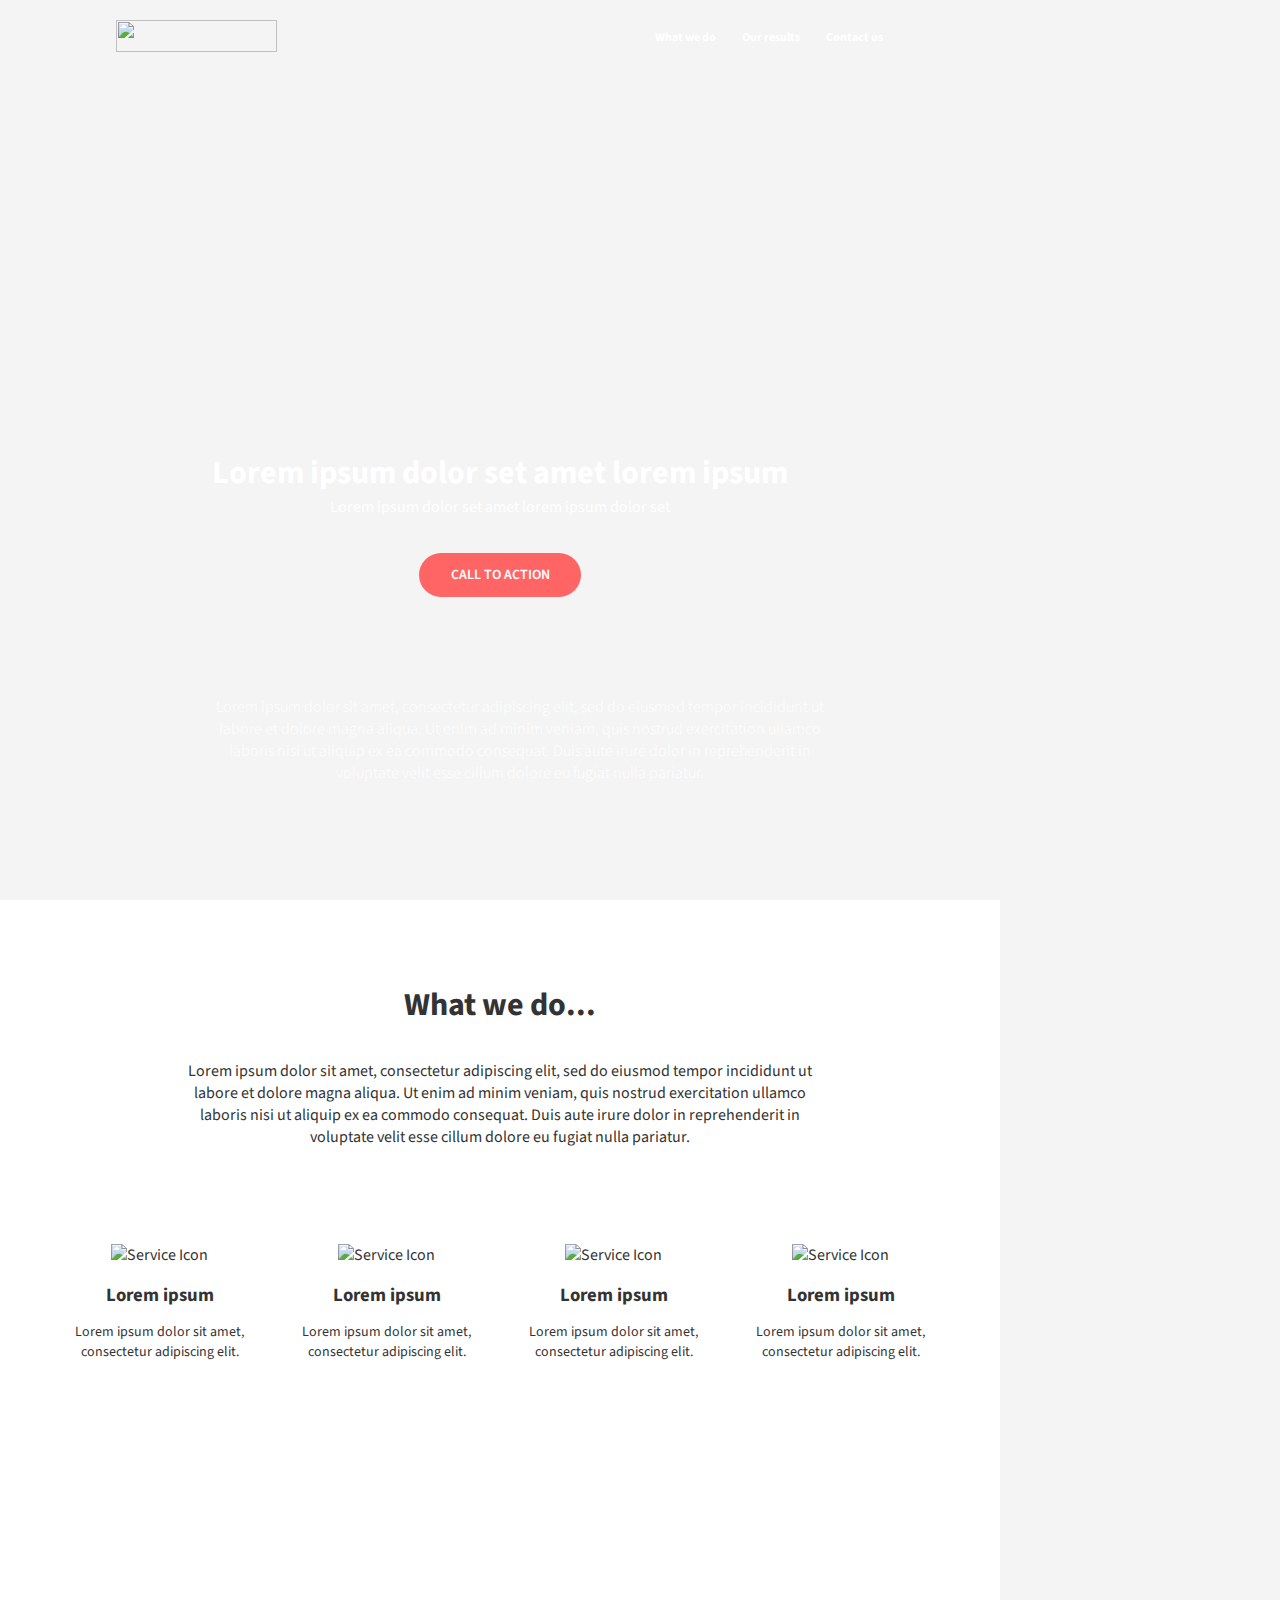
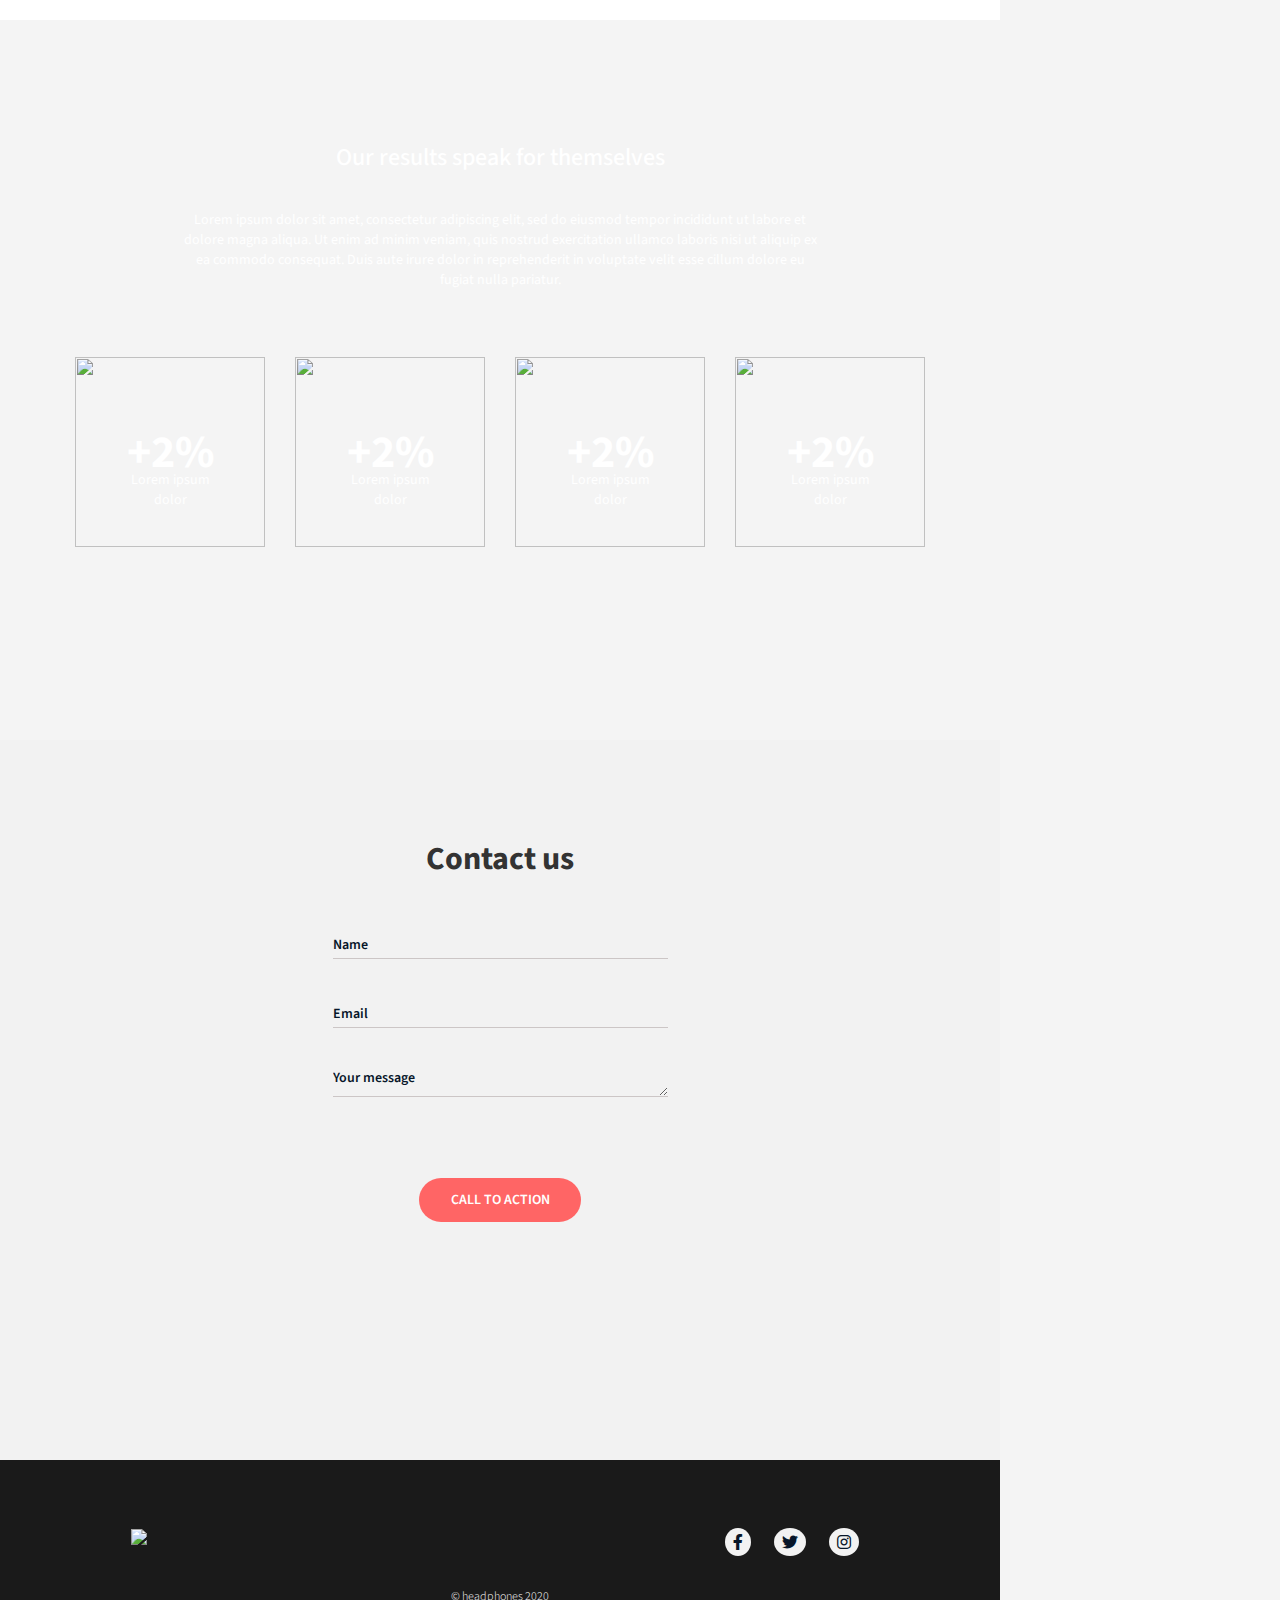
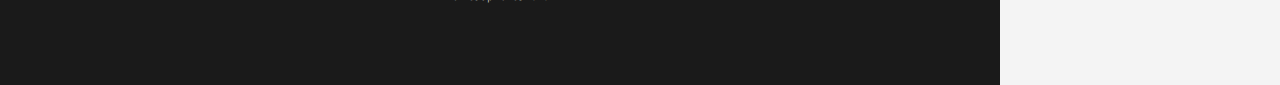
==== headphones/1-index.html @ 0f5f06b7 "Modify name of files and make nav bar link navigable" ====
<!DOCTYPE html>
<html lang="en">
<head>
    <meta charset="UTF-8">
    <meta name="viewport" content="width=device-width, initial-scale=1.0">
    <title>Headphones</title>
    <link rel="stylesheet" href="1-styles.css">
    <link rel="stylesheet" href="https://cdnjs.cloudflare.com/ajax/libs/font-awesome/6.0.0-beta3/css/all.min.css">
</head>
<body>
    <header>
        <nav>
            <img class="logo" src="/images/logo_headphones.png"></img>
            <ul>
                <li><a href="#what-we-do">What we do</a></li>
                <li><a href="#results">Our results</a></li>
                <li><a href="#contact-us">Contact us</a></li>
            </ul>
        </nav>
        <div class="hero-text">
          <h1>Lorem ipsum dolor set amet lorem ipsum</h1>
          <p class="sub-title">Lorem ipsum dolor set amet lorem ipsum dolor set</p>
          <button class="cta-button">CALL TO ACTION</button>
          <p class="description">Lorem ipsum dolor sit amet, consectetur adipiscing elit, sed do eiusmod tempor incididunt ut labore et dolore magna aliqua. Ut enim ad minim veniam, quis nostrud exercitation ullamco laboris nisi ut aliquip ex ea commodo consequat. Duis aute irure dolor in reprehenderit in voluptate velit esse cillum dolore eu fugiat nulla pariatur.</p>
        </div>
    </header>
    <section id="what-we-do">
      <div class="text">
        <h2>What we do...</h2>
        <p>Lorem ipsum dolor sit amet, consectetur adipiscing elit, sed do eiusmod tempor incididunt ut labore et dolore magna aliqua. Ut enim ad minim veniam, quis nostrud exercitation ullamco laboris nisi ut aliquip ex ea commodo consequat. Duis aute irure dolor in reprehenderit in voluptate velit esse cillum dolore eu fugiat nulla pariatur.</p>
      </div>
        
        <div class="services">
            <div class="service">
                <img src="/images/sound-frecuency.png" alt="Service Icon">
                <h3>Lorem ipsum</h3>
                <p>Lorem ipsum dolor sit amet, consectetur adipiscing elit.</p>
            </div>
            <div class="service">
                <img src="/images/video.png" alt="Service Icon">
                <h3>Lorem ipsum</h3>
                <p>Lorem ipsum dolor sit amet, consectetur adipiscing elit.</p>
            </div>
            <div class="service">
                <img src="/images/music.png" alt="Service Icon">
                <h3>Lorem ipsum</h3>
                <p>Lorem ipsum dolor sit amet, consectetur adipiscing elit.</p>
            </div>
            <div class="service">
                <img src="/images/hearing.png" alt="Service Icon">
                <h3>Lorem ipsum</h3>
                <p>Lorem ipsum dolor sit amet, consectetur adipiscing elit.</p>
            </div>
        </div>
    </section>
    <section id="results">
        <h2>Our results speak for themselves</h2>
        <p class="sub-txt">Lorem ipsum dolor sit amet, consectetur adipiscing elit, sed do eiusmod tempor incididunt ut labore et dolore magna aliqua. Ut enim ad minim veniam, quis nostrud exercitation ullamco laboris nisi ut aliquip ex ea commodo consequat. Duis aute irure dolor in reprehenderit in voluptate velit esse cillum dolore eu fugiat nulla pariatur.</p>
        <div class="stats">
            <div class="stat">
              <img src="/images/pentagone.png" alt="">
                <span>+2%</span>
                <p>Lorem ipsum dolor</p>
            </div>
            <div class="stat">
              <img src="/images/pentagone.png" alt="">
                <span>+2%</span>
                <p>Lorem ipsum dolor</p>
            </div>
            <div class="stat">
              <img src="/images/pentagone.png" alt="">
                <span>+2%</span>
                <p>Lorem ipsum dolor</p>
            </div>
            <div class="stat">
              <img src="/images/pentagone.png" alt="">
                <span>+2%</span>
                <p>Lorem ipsum dolor</p>
            </div>
        </div>
    </section>
    <section id="contact-us">
        <h2>Contact us</h2>
        <form>
            <input type="text" name="name" placeholder="Name">
            <input type="email" name="email" placeholder="Email">
            <textarea name="message" placeholder="Your message"></textarea>
            <button type="submit" class="cta-button">CALL TO ACTION</button>
        </form>
    </section>
    <footer>
      <div class="logo-icons">
        <img class="footer-logo" src="/images/logo_headphones.png"></img>
       
        <div class="socials">
          <a href="#"><i class="fab fa-facebook-f"></i></a>
          <a href="#"><i class="fab fa-twitter"></i></a>
          <a href="#"><i class="fab fa-instagram"></i></a>
      </div>
    </div>
      <p>&copy; headphones 2020</p>
    </footer>
</body>
</html>
---- headphones/1-styles.css ----
@import url('https://fonts.googleapis.com/css2?family=Source+Sans+3:ital,wght@0,200..900;1,200..900&display=swap');

* {
  margin: 0;
  padding: 0;
  box-sizing: border-box;
  font-family:'Source Sans 3', sans-serif;
}

body {
  color: #333;
  background: #f4f4f4;
  max-width: 1000px;
  text-align: center;
}

header {
  background: url('/images/headphones_hero_1.jpg') no-repeat center center/cover;
  color: #fff;
  height: 100vh;
  display: flex;
  flex-direction: column;
  text-align: center;
  position: relative;
}

nav {
  display: flex;
  justify-content: space-around;
  align-items: center;
  padding: 20px;
  gap: 10em;
}

nav .logo{
  width: 161px;
  height: 32px;
}

nav ul {
  list-style: none;
  display: flex;
  width: 255px;
  height: 15px;
}

nav ul li {
  margin-left: 26px;
  font-size: 12px;
  font-weight: 700;
}

nav ul li a {
  color: #fff;
  text-decoration: none;
}

nav ul li a:hover, nav ul li a:active {
  color: #FF6565;
  
}

.hero-text {
  max-width: 637px;
  max-height: 313px;
  margin: auto;
  padding: 20px;
}

.hero-text h1{
  margin-top: 100px;
}

.hero-text sub-title{
  font-size: 16px;
  font-weight: 600;
}

.hero-text .description{
  font-size: 16px;
  font-weight: 300;
  margin-top: 4em;
  width: 637px;
}

.cta-button {
  background: #FF6565;
  color: #fff;
  width: 162px;
  height: 44px;
  border: 1px #979797;
  border-radius: 50px;
  text-align: center;
  font-size: 14px;
  font-weight: 600;
  cursor: pointer;
  transition: background 0.3s;
  margin: 2.5em auto;
}

.cta-button:hover,.cta-button:active {
  opacity: 0.9;
}

/* SERVICES */

#what-we-do{
  text-align: center;
  padding: 50px 20px;
  background: #fff;
  height: 80vh;
}

#what-we-do .text{
  max-width: 637px;
  max-height: 184px;
  margin: 30px auto;
}

#what-we-do .text p{
  font-weight: 400;
  font-size: 16px;
  margin-top: 2em;
  margin-bottom: 6em;
}

#what-we-do .text h2{
  font-size: 32px;
  width: 207px;
  margin: 1em auto;
}

.services{
  display: flex;
  justify-content: center;
  gap: 20px;
  flex-wrap: wrap;
  max-width: 1002px;
  margin: 0 auto;
  
}

.service{
  width: 207px;
}

.service p{
  font-size: 14px;
  font-weight: 400;
  width: 207px;
  margin-top: 1em;
}

.service img {
  height: 80px;
  width: 80px;
  margin-bottom: 1em;
}

/* RESULTS */

#results{
  background: url('/images/headphones_hero_2.jpg') no-repeat center center/cover;
  color: #fff;
  height: 80vh;
  text-align: center;
  position: relative;
  padding: 120px 20px;
}

#results h2{
  font-weight: 500;
}

#results .sub-txt{
  font-weight: 400;
  font-size: 14px;
  width: 637px;
  text-align: center;
  margin: 2.5em auto;
}

.stat {
  position: relative;
  margin-top: 2em;
  text-align: center;
  width: 200px;
  display: flex;
  flex-direction: column;
  align-items: center;
  justify-content: center;
}

.stats{
  display: flex;
  justify-content: center;
  gap: 20px;
  flex-wrap: wrap;
}

.stat img{
  width: 190px;
  height: 190px;
}
.stat span {
  font-size: 46px;
  font-weight: 700;
  position: absolute;
  top: 50%;
  left: 50%;
  transform: translate(-50%, -50%);
  z-index: 1;
}

.stat p {
  position: absolute;
  top: 70%;
  left: 50%;
  transform: translate(-50%, -50%);
  z-index: 1;
  font-size: 14px;
  font-weight: 400;
  width: 111px;
}

/* CONTACT */

#contact-us{
  background-color: #f2f2f2;
  height: 80vh;
}

#contact-us h2{
  text-align: center;
  padding-top: 3em;
  padding-bottom: 1.5em;
  font-size: 32px;
}

#contact-us form {
  max-width: 335px;
  margin: 0 auto;
}

#contact-us input, #contact-us textarea {
  width: 335px;
  margin-bottom: 40px;
  background-color: #f2f2f2;
  border: none;
  border-bottom: 1px solid #ccc6c6;
  height: 29px;
  
}

#contact-us textarea::placeholder, #contact-us input::placeholder{
  font-size: 14px;
  font-weight: 600;
  color: #071629;
}

.contact-us button{
  display: flex;
  justify-content: center;
  align-items: center;
  margin-top: 0;
}

/* FOOTER */

footer {
  text-align: center;
  padding: 20px 0;
  background: #1a1a1a;
  color: #fff;
  height: 25vh;
}

.footer-logo {
  margin-bottom: 10px;
  width: 161px;
}

.socials a {
  margin: 0 10px;
  display: inline-block;
}

.socials i{
  color: #071629;
  background-color: #f2f2f2;
  padding: 6px 8px;
  border-radius: 50%;
}

.socials img {
  width: 30px;
  height: 30px;
}

.logo-icons{
  display: flex;
  align-items: center;
  justify-content: space-around;
  gap: 10em;
  padding-top: 3em;
  padding-bottom: 2em;
}

footer p{
  font-size: 12px;
  font-weight: 300;
}
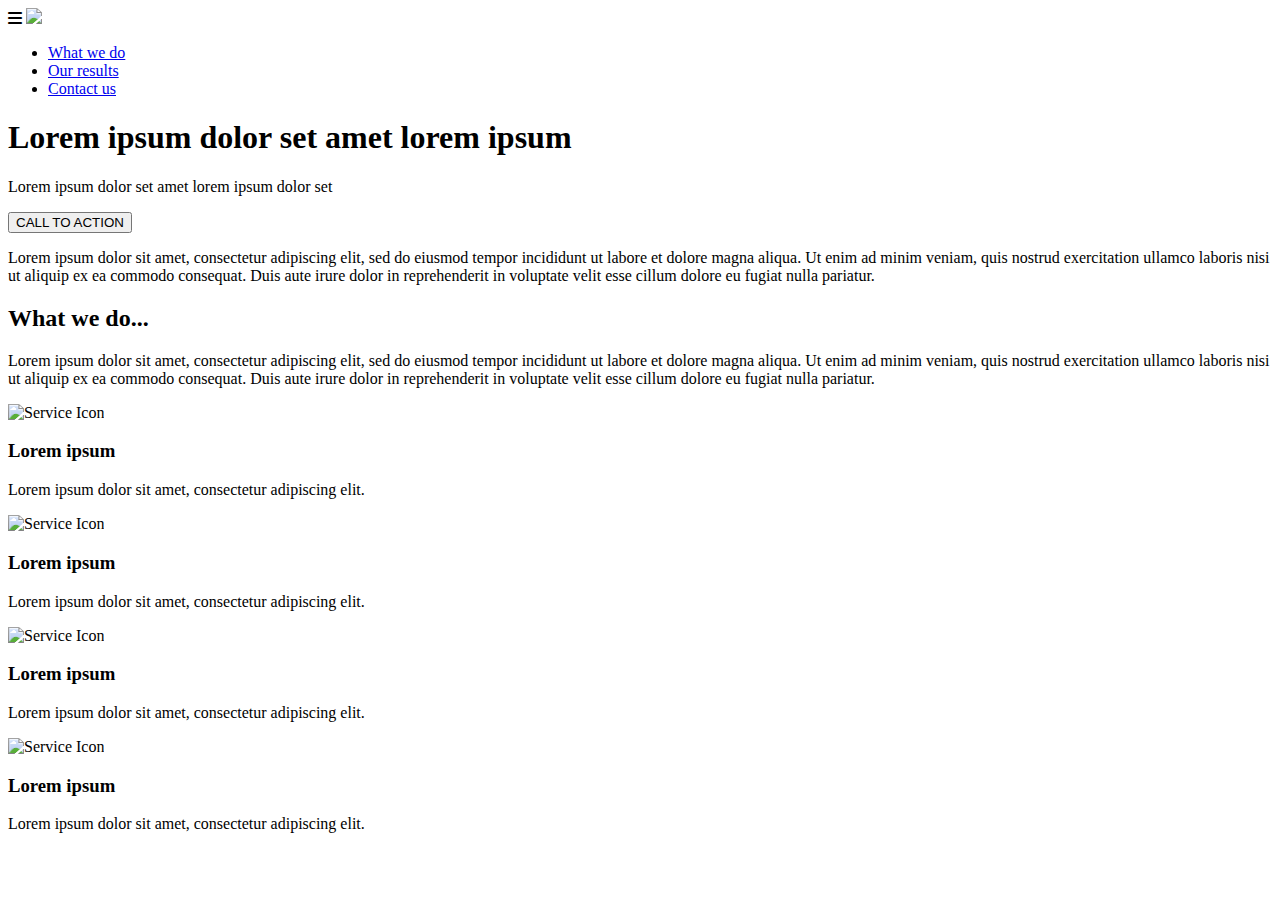
==== commit 990d3ed8: "Changed to content to fit ALX requirements" ====
--- a/headphones/1-index.html
+++ b/headphones/1-index.html
@@ -4,18 +4,20 @@
     <meta charset="UTF-8">
     <meta name="viewport" content="width=device-width, initial-scale=1.0">
     <title>Headphones</title>
-    <link rel="stylesheet" href="1-styles.css">
+    <link rel="stylesheet" href="4-styles.css">
     <link rel="stylesheet" href="https://cdnjs.cloudflare.com/ajax/libs/font-awesome/6.0.0-beta3/css/all.min.css">
 </head>
 <body>
     <header>
+      <div class="header-container">
         <nav>
-            <img class="logo" src="/images/logo_headphones.png"></img>
+          <div id="menu-toggle" class="fas fa-bars"></div>           
+          <img class="logo" src="/images/logo_headphones.png"></img>
             <ul>
                 <li><a href="#what-we-do">What we do</a></li>
                 <li><a href="#results">Our results</a></li>
                 <li><a href="#contact-us">Contact us</a></li>
-            </ul>
+            </ul>           
         </nav>
         <div class="hero-text">
           <h1>Lorem ipsum dolor set amet lorem ipsum</h1>
@@ -23,6 +25,7 @@
           <button class="cta-button">CALL TO ACTION</button>
           <p class="description">Lorem ipsum dolor sit amet, consectetur adipiscing elit, sed do eiusmod tempor incididunt ut labore et dolore magna aliqua. Ut enim ad minim veniam, quis nostrud exercitation ullamco laboris nisi ut aliquip ex ea commodo consequat. Duis aute irure dolor in reprehenderit in voluptate velit esse cillum dolore eu fugiat nulla pariatur.</p>
         </div>
+      </div>
     </header>
     <section id="what-we-do">
       <div class="text">
@@ -53,52 +56,5 @@
             </div>
         </div>
     </section>
-    <section id="results">
-        <h2>Our results speak for themselves</h2>
-        <p class="sub-txt">Lorem ipsum dolor sit amet, consectetur adipiscing elit, sed do eiusmod tempor incididunt ut labore et dolore magna aliqua. Ut enim ad minim veniam, quis nostrud exercitation ullamco laboris nisi ut aliquip ex ea commodo consequat. Duis aute irure dolor in reprehenderit in voluptate velit esse cillum dolore eu fugiat nulla pariatur.</p>
-        <div class="stats">
-            <div class="stat">
-              <img src="/images/pentagone.png" alt="">
-                <span>+2%</span>
-                <p>Lorem ipsum dolor</p>
-            </div>
-            <div class="stat">
-              <img src="/images/pentagone.png" alt="">
-                <span>+2%</span>
-                <p>Lorem ipsum dolor</p>
-            </div>
-            <div class="stat">
-              <img src="/images/pentagone.png" alt="">
-                <span>+2%</span>
-                <p>Lorem ipsum dolor</p>
-            </div>
-            <div class="stat">
-              <img src="/images/pentagone.png" alt="">
-                <span>+2%</span>
-                <p>Lorem ipsum dolor</p>
-            </div>
-        </div>
-    </section>
-    <section id="contact-us">
-        <h2>Contact us</h2>
-        <form>
-            <input type="text" name="name" placeholder="Name">
-            <input type="email" name="email" placeholder="Email">
-            <textarea name="message" placeholder="Your message"></textarea>
-            <button type="submit" class="cta-button">CALL TO ACTION</button>
-        </form>
-    </section>
-    <footer>
-      <div class="logo-icons">
-        <img class="footer-logo" src="/images/logo_headphones.png"></img>
-       
-        <div class="socials">
-          <a href="#"><i class="fab fa-facebook-f"></i></a>
-          <a href="#"><i class="fab fa-twitter"></i></a>
-          <a href="#"><i class="fab fa-instagram"></i></a>
-      </div>
-    </div>
-      <p>&copy; headphones 2020</p>
-    </footer>
 </body>
 </html>
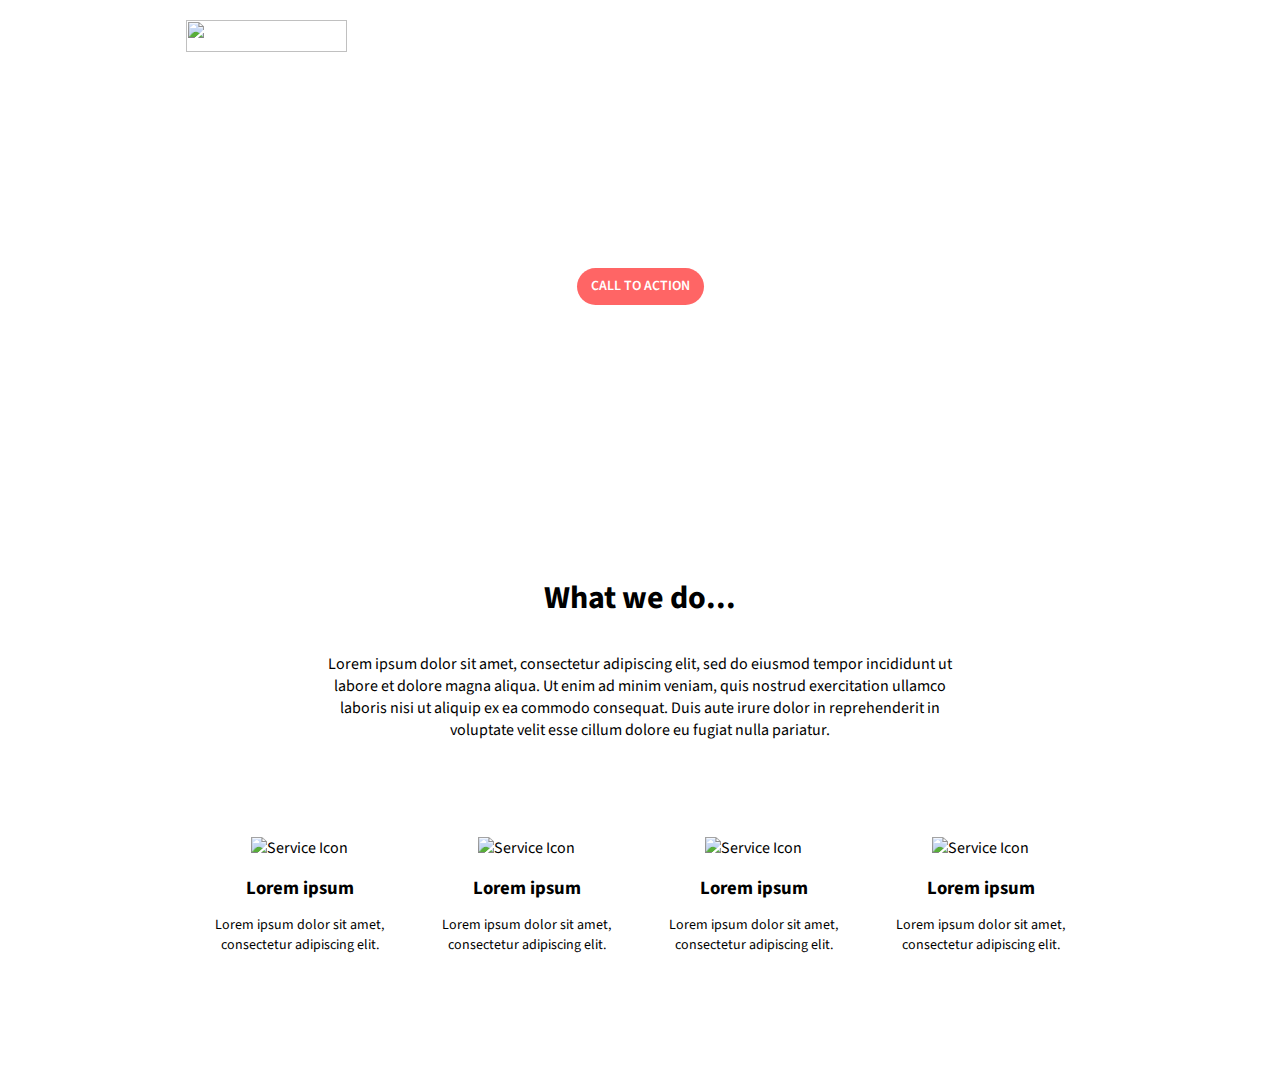
==== commit be69ce9a: "Fix styles.css link in HTML" ====
--- a/headphones/1-index.html
+++ b/headphones/1-index.html
@@ -4,7 +4,7 @@
     <meta charset="UTF-8">
     <meta name="viewport" content="width=device-width, initial-scale=1.0">
     <title>Headphones</title>
-    <link rel="stylesheet" href="4-styles.css">
+    <link rel="stylesheet" href="1-styles.css">
     <link rel="stylesheet" href="https://cdnjs.cloudflare.com/ajax/libs/font-awesome/6.0.0-beta3/css/all.min.css">
 </head>
 <body>
--- a/headphones/1-styles.css
+++ b/headphones/1-styles.css
@@ -0,0 +1,192 @@
+@import url('https://fonts.googleapis.com/css2?family=Source+Sans+3:ital,wght@0,200..900;1,200..900&display=swap');
+
+/* COLORS */
+
+:root{
+  --black: #071629;
+  --white: #ffff;
+  --light-red: #FF6565;
+}
+
+/* ---------------------------------------- GENERAL CODES --------------------------------------------- */
+
+
+* {
+  margin: 0;
+  padding: 0;
+  box-sizing: border-box;
+  font-family:'Source Sans 3', sans-serif;
+}
+
+body {
+  background: var(--white);
+  max-width: 100vw;
+}
+
+/* ---------------------------------------- HEADER CODES --------------------------------------------- */
+
+.header-container {
+  display: flex;
+  flex-direction: column;
+  text-align: center;
+  position: relative;
+}
+
+
+header {
+  background: url('/images/headphones_hero_1.jpg') no-repeat center/cover;
+  color: var(--white);
+}
+
+nav {
+  display: flex;
+  justify-content: space-around;
+  align-items: center;
+  padding: 20px;
+  gap: 10em;
+}
+
+nav .logo {
+  width: 161px;
+  height: 32px;
+}
+
+nav ul {
+  list-style: none;
+  display: flex;
+  max-width: 255px;
+  height: 15px;
+}
+
+nav ul li {
+  margin-left: 26px;
+  font-size: 12px;
+  font-weight: 700;
+}
+
+nav ul li a {
+  color: var(--white);
+  text-decoration: none;
+}
+
+nav ul li a:hover, nav ul li a:active {
+  color: var(--light-red);
+}
+
+#menu-toggle{
+  display: none;
+}
+
+.hero-text {
+  display: flex;
+  flex-direction: column;
+  max-width: 637px;
+  margin: auto;
+  padding: 0 20px 40px ;
+}
+
+.hero-text h1 {
+  margin-top: 100px;
+  font-size: 32px;
+}
+
+.hero-text .sub-title { 
+  font-size: 16px;
+  font-weight: 600;
+}
+
+.hero-text .description {
+  display: flex;
+  font-size: 16px;
+  font-weight: 300;
+  margin-top: 2em;
+}
+
+.cta-button {
+  background: var(--light-red);
+  color: var(--white);
+  margin: 2em auto 2em;
+  padding: .6em 1em;
+  border: 1px #979797;
+  border-radius: 50px;
+  text-align: center;
+  font-size: 14px;
+  font-weight: 600;
+  cursor: pointer;
+  transition: background 0.3s;
+  display: flex;
+  justify-content: center;
+  align-items: center;
+}
+
+.cta-button:hover, .cta-button:active {
+  opacity: 0.9;
+}
+
+
+/* ---------------------------------------- SERVICES CODES --------------------------------------------- */
+
+#what-we-do {
+  text-align: center;
+  padding: 50px 20px;
+  background: var(--white);
+  height: fit-content;
+}
+
+#what-we-do .text {
+  max-width: 637px;
+  max-height: 184px;
+  margin: 30px auto;
+}
+
+#what-we-do .text p {
+  font-weight: 400;
+  font-size: 16px;
+  margin-top: 2em;
+  margin-bottom: 6em;
+}
+
+#what-we-do .text h2 {
+  font-size: 32px;
+  width: 207px;
+  margin: 1em auto;
+}
+
+.services {
+  display: flex;
+  justify-content: center;
+  gap: 20px;
+  flex-wrap: wrap;
+  max-width: 1002px;
+  margin: 5em auto;
+}
+
+.service {
+  width: 207px;
+}
+
+.service p {
+  font-size: 14px;
+  font-weight: 400;
+  width: 207px;
+  margin-top: 1em;
+}
+
+.service img {
+  height: 80px;
+  width: 80px;
+  margin-bottom: 1em;
+}
+
+
+/* ---------------------------------------- RESPONSIVE DESIGN CODES --------------------------------------------- */
+
+@media screen and (max-width: 480px) {
+  nav ul{
+    display: none;
+  }
+
+  #menu-toggle{
+    display: block;
+  }
+}